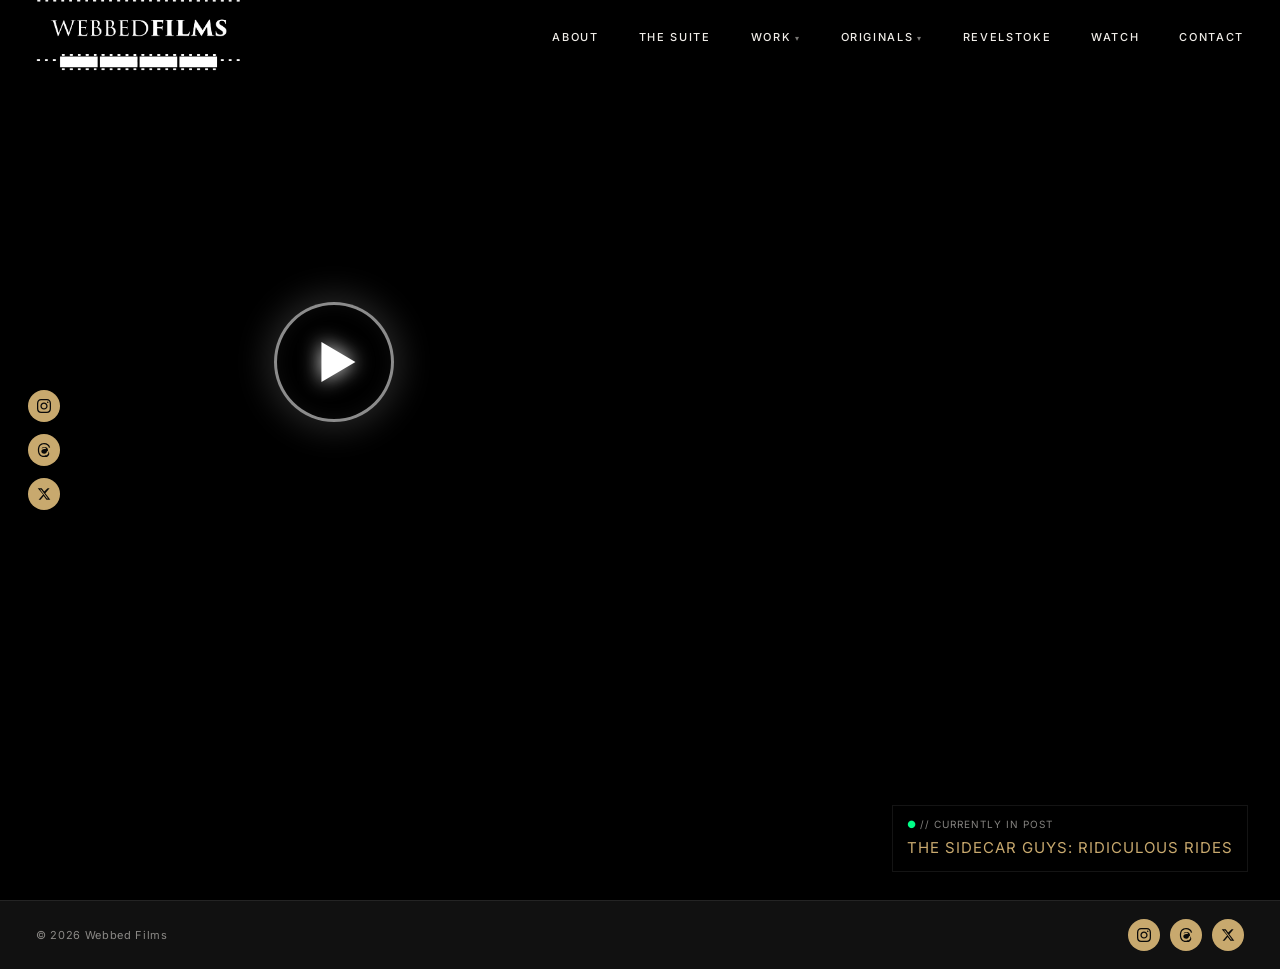
==== index.html @ f8067480 "Add favicon to all pages, restore avif in image fallback chain - Add <link rel="icon"> pointing to l" ====
<!DOCTYPE html>
<html lang="en">
<head>
  <meta charset="UTF-8">
  <link rel="icon" type="image/png" href="assets/images/logo.png">
  <meta name="viewport" content="width=device-width, initial-scale=1.0">
  <title>Webbed Films</title>
  <meta name="description" content="Webbed Films — the editorial, short film, and branded content work of Daniel Webb. Editor, writer, and director based in Kent, UK.">
  <meta property="og:title" content="Webbed Films">
  <meta property="og:description" content="Editor · Writer · Director — the work of Daniel Webb.">
  <meta property="og:image" content="https://www.webbedfilms.com/assets/images/logo.png">
  <meta property="og:url" content="https://www.webbedfilms.com/">
  <meta property="og:type" content="website">
  <link rel="stylesheet" href="css/style.css">
  <link rel="stylesheet" href="css/home.css">
  <style>
    :root {
      --zoom-dur:   1.2s;
      --blink-dur:  1.5s;
      --scanline-alpha: 0.07;
      --vignette-str:   0.60;
    }

    *, *::before, *::after { box-sizing: border-box; margin: 0; padding: 0; }

    html, body {
      width: 100%;
      background: #000;
    }

    /* ── Video sits inside a plain div — we zoom the div, never the video ── */
    #bg-wrapper {
      position: fixed;
      inset: 0;
      /* Always on its own compositing layer from the start */
      transform: translate3d(0, 0, 0);
      will-change: transform;
    }

    #bg-video {
      position: absolute;
      inset: 0;
      width: 100%;
      height: 100%;
      object-fit: cover;
      display: block;
      /* No transform on the video itself — ever */
    }

    /* ── Scanlines ── */
    .scanlines {
      position: fixed; inset: 0;
      background: repeating-linear-gradient(
        to bottom,
        transparent 0px, transparent 2px,
        rgba(0,0,0,var(--scanline-alpha)) 2px,
        rgba(0,0,0,var(--scanline-alpha)) 4px
      );
      pointer-events: none;
      z-index: 10;
    }

    /* ── Vignette ── */
    .vignette {
      position: fixed; inset: 0;
      background: radial-gradient(
        ellipse 80% 80% at 50% 50%,
        transparent 42%,
        rgba(0,0,0,var(--vignette-str)) 100%
      );
      pointer-events: none;
      z-index: 11;
    }

    /* ── Play button ── */
    #play-btn {
      position: fixed;
      z-index: 20;
      left: 50%;
      top: 50%;
      transform: translate(-50%, -50%);
      width: 120px;
      height: 120px;
      border-radius: 50%;
      border: 3px solid rgba(255, 255, 255, 0.55);
      background: rgba(0, 0, 0, 0.20);
      color: #fff;
      font-size: 44px;
      padding-left: 6px; /* optical centre for ▶ */
      display: flex;
      align-items: center;
      justify-content: center;
      cursor: pointer;
      transition:
        background   0.35s ease,
        border-color 0.35s ease,
        box-shadow   0.35s ease,
        transform    0.35s ease,
        opacity      0.3s  ease;
      box-shadow:
        0 0 32px 8px rgba(255,255,255,0.14),
        inset 0 0 20px rgba(255,255,255,0.05);
      text-shadow: 0 0 20px rgba(255,255,255,0.9);
    }

    #play-btn:hover {
      background: rgba(255,255,255,0.14);
      border-color: rgba(255,255,255,0.90);
      box-shadow:
        0 0 60px 20px rgba(255,255,255,0.28),
        inset 0 0 36px rgba(255,255,255,0.1);
      transform: translate(-50%, -50%) scale(1.08);
      text-shadow: 0 0 36px rgba(255,255,255,1);
    }

    @media (max-width: 768px) {
      #play-btn { width: 90px; height: 90px; font-size: 34px; }
    }

    /* ── Reel overlay ── */
    #reel-overlay {
      position: fixed; inset: 0;
      background: #000;
      z-index: 500;
      display: flex;
      align-items: center;
      justify-content: center;
      opacity: 0;
      pointer-events: none;
      transition: opacity 0.45s ease;
    }

    #reel-overlay.active { opacity: 1; pointer-events: all; }

    #reel { width: 100%; height: 100%; object-fit: contain; }

    /* ── Close button ── */
    #close-btn {
      position: absolute;
      top: 24px; right: 28px;
      width: 44px; height: 44px;
      border: 1px solid rgba(255,255,255,0.25);
      border-radius: 50%;
      background: rgba(0,0,0,0.55);
      color: rgba(255,255,255,0.78);
      font-size: 17px;
      cursor: pointer;
      display: flex;
      align-items: center;
      justify-content: center;
      padding: 0;
      opacity: 0;
      transition: opacity 0.55s ease 0.5s, background 0.2s ease, border-color 0.2s ease;
      z-index: 501;
    }

    #reel-overlay.active #close-btn { opacity: 1; }

    #close-btn:hover {
      background: rgba(255,255,255,0.12);
      border-color: rgba(255,255,255,0.55);
      color: #fff;
    }

  </style>
</head>
<body>

  <!-- Header -->
  <header id="site-header">
    <a href="index.html" class="logo-link">
      <!-- DROP logo.png INTO assets/images/ -->
      <img src="assets/images/logo.png" alt="Webbed Films" class="logo" onerror="this.style.display='none'">
    </a>
    <nav class="main-nav" aria-label="Main navigation">
      <ul>
        <li><a href="about.html">About</a></li>
        <li><a href="the-suite.html">The Suite</a></li>
        <li class="has-dropdown">
          <a href="work.html">Work</a>
          <ul class="dropdown">
            <li><a href="documentary.html">Documentary</a></li>
            <li><a href="corporate.html">Corporate</a></li>
            <li><a href="features.html">Features</a></li>
            <li><a href="shorts.html">Shorts</a></li>
          </ul>
        </li>
        <li class="has-dropdown">
          <a href="webbed-films.html">Originals</a>
          <ul class="dropdown">
            <li><a href="webbed-films/rosemary.html">The Rite of Rosemary</a></li>
            <li><a href="webbed-films/ngs.html">NGS</a></li>
            <li><a href="webbed-films/blackout.html">Blackout</a></li>
            <li><a href="webbed-films/christmas-claret.html">A Christmas Claret</a></li>
          </ul>
        </li>
        <li><a href="https://www.revelstokefilms.com" target="_blank" rel="noopener noreferrer">Revelstoke</a></li>
        <li><a href="https://watch.webbedfilms.com" target="_blank" rel="noopener noreferrer">Watch</a></li>
        <li><a href="contact.html">Contact</a></li>
      </ul>
    </nav>
    <button class="hamburger" id="hamburger" aria-label="Open menu" aria-expanded="false">
      <span></span><span></span><span></span>
    </button>
  </header>

  <!-- Mobile nav overlay -->
  <div class="mobile-nav" id="mobile-nav" role="dialog" aria-label="Navigation menu">
    <button class="mobile-nav-close" id="mobile-nav-close" aria-label="Close menu">&#x2715;</button>
    <ul>
      <li><a href="about.html">About</a></li>
      <li><a href="the-suite.html">The Suite</a></li>
      <li><a href="work.html">Work</a></li>
      <li><a href="documentary.html">Documentary</a></li>
      <li><a href="corporate.html">Corporate</a></li>
      <li><a href="features.html">Features</a></li>
      <li><a href="shorts.html">Shorts</a></li>
      <li><span class="mobile-nav-section">Originals</span></li>
      <li><a href="webbed-films/rosemary.html">The Rite of Rosemary</a></li>
      <li><a href="webbed-films/ngs.html">NGS</a></li>
      <li><a href="webbed-films/blackout.html">Blackout</a></li>
      <li><a href="webbed-films/christmas-claret.html">A Christmas Claret</a></li>
      <li><a href="https://www.revelstokefilms.com" target="_blank" rel="noopener noreferrer">Revelstoke</a></li>
        <li><a href="https://watch.webbedfilms.com" target="_blank" rel="noopener noreferrer">Watch</a></li>
      <li><a href="contact.html">Contact</a></li>
    </ul>
  </div>

  <!-- Social sidebar -->
  <aside class="social-sidebar" aria-label="Social media links">
    <a href="https://www.instagram.com/webbedfilms/" target="_blank" rel="noopener noreferrer" aria-label="Instagram">
      <svg xmlns="http://www.w3.org/2000/svg" viewBox="0 0 24 24" fill="currentColor" aria-hidden="true">
        <path d="M12 2.163c3.204 0 3.584.012 4.85.07 3.252.148 4.771 1.691 4.919 4.919.058 1.265.069 1.645.069 4.849 0 3.205-.012 3.584-.069 4.849-.149 3.225-1.664 4.771-4.919 4.919-1.266.058-1.644.07-4.85.07-3.204 0-3.584-.012-4.849-.07-3.26-.149-4.771-1.699-4.919-4.92-.058-1.265-.07-1.644-.07-4.849 0-3.204.013-3.583.07-4.849.149-3.227 1.664-4.771 4.919-4.919 1.266-.057 1.645-.069 4.849-.069zm0-2.163c-3.259 0-3.667.014-4.947.072-4.358.2-6.78 2.618-6.98 6.98-.059 1.281-.073 1.689-.073 4.948 0 3.259.014 3.668.072 4.948.2 4.358 2.618 6.78 6.98 6.98 1.281.058 1.689.072 4.948.072 3.259 0 3.668-.014 4.948-.072 4.354-.2 6.782-2.618 6.979-6.98.059-1.28.073-1.689.073-4.948 0-3.259-.014-3.667-.072-4.947-.196-4.354-2.617-6.78-6.979-6.98-1.281-.059-1.69-.073-4.949-.073zm0 5.838c-3.403 0-6.162 2.759-6.162 6.162s2.759 6.163 6.162 6.163 6.162-2.759 6.162-6.163c0-3.403-2.759-6.162-6.162-6.162zm0 10.162c-2.209 0-4-1.79-4-4 0-2.209 1.791-4 4-4s4 1.791 4 4c0 2.21-1.791 4-4 4zm6.406-11.845c-.796 0-1.441.645-1.441 1.44s.645 1.44 1.441 1.44c.795 0 1.439-.645 1.439-1.44s-.644-1.44-1.439-1.44z"/>
      </svg>
    </a>
    <a href="https://www.threads.net/@webbedfilms" target="_blank" rel="noopener noreferrer" aria-label="Threads">
      <svg xmlns="http://www.w3.org/2000/svg" viewBox="0 0 24 24" fill="currentColor" aria-hidden="true">
        <path d="M12.186 24h-.007c-3.581-.024-6.334-1.205-8.184-3.509C2.35 18.44 1.5 15.586 1.472 12.01v-.017c.03-3.579.879-6.43 2.525-8.482C5.848 1.205 8.6.024 12.18 0h.014c2.746.02 5.043.725 6.826 2.098 1.677 1.29 2.858 3.13 3.509 5.467l-2.04.569c-1.104-3.96-3.898-5.984-8.304-6.015-2.91.022-5.11.936-6.54 2.717C4.307 6.504 3.616 8.914 3.589 12c.027 3.086.718 5.496 2.057 7.164 1.43 1.783 3.631 2.698 6.54 2.717 2.623-.02 4.358-.631 5.8-2.045 1.647-1.613 1.618-3.593 1.09-4.798-.31-.71-.873-1.3-1.634-1.75-.192 1.352-.622 2.446-1.284 3.272-.886 1.102-2.14 1.704-3.73 1.79-1.202.065-2.361-.218-3.259-.801-1.063-.689-1.685-1.74-1.752-2.964-.065-1.19.408-2.285 1.33-3.082.88-.76 2.119-1.207 3.583-1.291a13.853 13.853 0 0 1 3.02.142c-.126-.742-.375-1.332-.75-1.757-.513-.583-1.31-.879-2.367-.883h-.049c-.846 0-1.994.233-2.721 1.32L7.734 9.258c.598-.863 1.37-1.496 2.299-1.882.977-.405 2.07-.592 3.198-.555 1.865.067 3.305.676 4.28 1.81 1.166 1.35 1.606 3.274 1.255 5.64.024.018.049.035.073.053.57.417 1.073.964 1.466 1.618 1.083 1.798 1.019 4.384-.744 6.107-1.978 1.936-4.29 2.772-7.375 2.951z"/>
      </svg>
    </a>
    <a href="https://x.com/webbedfilms_uk" target="_blank" rel="noopener noreferrer" aria-label="X (Twitter)">
      <svg xmlns="http://www.w3.org/2000/svg" viewBox="0 0 24 24" fill="currentColor" aria-hidden="true">
        <path d="M18.244 2.25h3.308l-7.227 8.26 8.502 11.24H16.17l-4.714-6.231-5.401 6.231H2.744l7.737-8.835L1.254 2.25H8.08l4.253 5.622zm-1.161 17.52h1.833L7.084 4.126H5.117z"/>
      </svg>
    </a>
  </aside>

  <!-- Wrapper div is what gets zoomed — video itself never transforms -->
  <div id="bg-wrapper">
    <video id="bg-video" src="assets/video/Website Background.mp4" autoplay muted loop playsinline></video>
  </div>

  <div class="scanlines"></div>
  <div class="vignette"></div>

  <main>

  <button id="play-btn" title="Play reel">&#9654;</button>

  <div id="reel-overlay">
    <video id="reel" src="assets/video/showreel.mp4" playsinline></video>
    <button id="close-btn" title="Close (Esc)">&#x2715;</button>
  </div>

  <!-- Spacer so footer sits below the 100vh hero (fixed CRT elements stay on-screen) -->
  <div class="hero-spacer"></div>

  <!-- UPDATE PROJECT NAME HERE -->
  <div id="currently-editing" aria-hidden="true">
    <span class="ce-dot">●</span>&thinsp;<span class="ce-label">// CURRENTLY IN POST</span>
    <span class="ce-project">THE SIDECAR GUYS: RIDICULOUS RIDES</span>
  </div>

  </main>

  <!-- Footer -->
  <footer class="site-footer">
    <div class="footer-bottom">
      <span class="footer-copy">&copy; 2026 Webbed Films</span>
      <div class="footer-social">
        <a href="https://www.instagram.com/webbedfilms/" target="_blank" rel="noopener noreferrer" aria-label="Instagram">
          <svg xmlns="http://www.w3.org/2000/svg" viewBox="0 0 24 24" fill="currentColor" aria-hidden="true">
            <path d="M12 2.163c3.204 0 3.584.012 4.85.07 3.252.148 4.771 1.691 4.919 4.919.058 1.265.069 1.645.069 4.849 0 3.205-.012 3.584-.069 4.849-.149 3.225-1.664 4.771-4.919 4.919-1.266.058-1.644.07-4.85.07-3.204 0-3.584-.012-4.849-.07-3.26-.149-4.771-1.699-4.919-4.92-.058-1.265-.07-1.644-.07-4.849 0-3.204.013-3.583.07-4.849.149-3.227 1.664-4.771 4.919-4.919 1.266-.057 1.645-.069 4.849-.069zm0-2.163c-3.259 0-3.667.014-4.947.072-4.358.2-6.78 2.618-6.98 6.98-.059 1.281-.073 1.689-.073 4.948 0 3.259.014 3.668.072 4.948.2 4.358 2.618 6.78 6.98 6.98 1.281.058 1.689.072 4.948.072 3.259 0 3.668-.014 4.948-.072 4.354-.2 6.782-2.618 6.979-6.98.059-1.28.073-1.689.073-4.948 0-3.259-.014-3.667-.072-4.947-.196-4.354-2.617-6.78-6.979-6.98-1.281-.059-1.69-.073-4.949-.073zm0 5.838c-3.403 0-6.162 2.759-6.162 6.162s2.759 6.163 6.162 6.163 6.162-2.759 6.162-6.163c0-3.403-2.759-6.162-6.162-6.162zm0 10.162c-2.209 0-4-1.79-4-4 0-2.209 1.791-4 4-4s4 1.791 4 4c0 2.21-1.791 4-4 4zm6.406-11.845c-.796 0-1.441.645-1.441 1.44s.645 1.44 1.441 1.44c.795 0 1.439-.645 1.439-1.44s-.644-1.44-1.439-1.44z"/>
          </svg>
        </a>
        <a href="https://www.threads.net/@webbedfilms" target="_blank" rel="noopener noreferrer" aria-label="Threads">
          <svg xmlns="http://www.w3.org/2000/svg" viewBox="0 0 24 24" fill="currentColor" aria-hidden="true">
            <path d="M12.186 24h-.007c-3.581-.024-6.334-1.205-8.184-3.509C2.35 18.44 1.5 15.586 1.472 12.01v-.017c.03-3.579.879-6.43 2.525-8.482C5.848 1.205 8.6.024 12.18 0h.014c2.746.02 5.043.725 6.826 2.098 1.677 1.29 2.858 3.13 3.509 5.467l-2.04.569c-1.104-3.96-3.898-5.984-8.304-6.015-2.91.022-5.11.936-6.54 2.717C4.307 6.504 3.616 8.914 3.589 12c.027 3.086.718 5.496 2.057 7.164 1.43 1.783 3.631 2.698 6.54 2.717 2.623-.02 4.358-.631 5.8-2.045 1.647-1.613 1.618-3.593 1.09-4.798-.31-.71-.873-1.3-1.634-1.75-.192 1.352-.622 2.446-1.284 3.272-.886 1.102-2.14 1.704-3.73 1.79-1.202.065-2.361-.218-3.259-.801-1.063-.689-1.685-1.74-1.752-2.964-.065-1.19.408-2.285 1.33-3.082.88-.76 2.119-1.207 3.583-1.291a13.853 13.853 0 0 1 3.02.142c-.126-.742-.375-1.332-.75-1.757-.513-.583-1.31-.879-2.367-.883h-.049c-.846 0-1.994.233-2.721 1.32L7.734 9.258c.598-.863 1.37-1.496 2.299-1.882.977-.405 2.07-.592 3.198-.555 1.865.067 3.305.676 4.28 1.81 1.166 1.35 1.606 3.274 1.255 5.64.024.018.049.035.073.053.57.417 1.073.964 1.466 1.618 1.083 1.798 1.019 4.384-.744 6.107-1.978 1.936-4.29 2.772-7.375 2.951z"/>
          </svg>
        </a>
        <a href="https://x.com/webbedfilms_uk" target="_blank" rel="noopener noreferrer" aria-label="X (Twitter)">
          <svg xmlns="http://www.w3.org/2000/svg" viewBox="0 0 24 24" fill="currentColor" aria-hidden="true">
            <path d="M18.244 2.25h3.308l-7.227 8.26 8.502 11.24H16.17l-4.714-6.231-5.401 6.231H2.744l7.737-8.835L1.254 2.25H8.08l4.253 5.622zm-1.161 17.52h1.833L7.084 4.126H5.117z"/>
          </svg>
        </a>
      </div>
    </div>
  </footer>

  <script src="js/nav.js"></script>
  <script src="js/flourishes.js"></script>
  <script>
    const VIDEO_W = 1920, VIDEO_H = 1080;

    var SCREEN = { x1: 0.128, y1: 0.215, x2: 0.490, y2: 0.590 };

    function getVideoLayout() {
      const vw = window.innerWidth, vh = window.innerHeight;
      const va = VIDEO_W / VIDEO_H, vpa = vw / vh;
      if (vpa >= va) {
        return { renderedW: vw, renderedH: vw / va, offsetX: 0, offsetY: (vh - vw / va) / 2 };
      } else {
        return { renderedW: vh * va, renderedH: vh, offsetX: (vw - vh * va) / 2, offsetY: 0 };
      }
    }

    function getScreenRect() {
      const { renderedW, renderedH, offsetX, offsetY } = getVideoLayout();
      const left   = SCREEN.x1 * renderedW + offsetX;
      const top    = SCREEN.y1 * renderedH + offsetY;
      const right  = SCREEN.x2 * renderedW + offsetX;
      const bottom = SCREEN.y2 * renderedH + offsetY;
      return { left, top, right, bottom,
               width: right - left, height: bottom - top,
               centerX: (left + right) / 2, centerY: (top + bottom) / 2 };
    }

    const playBtn   = document.getElementById('play-btn');

    /* Position play button at the CRT screen centre */
    function positionPlayBtn() {
      var r = getScreenRect();
      playBtn.style.left = r.centerX + 'px';
      playBtn.style.top  = r.centerY + 'px';
    }
    positionPlayBtn();
    window.addEventListener('resize', positionPlayBtn);

    /* ── Zoom targets the wrapper div, not the video element ── */
    const bgWrapper   = document.getElementById('bg-wrapper');
    const reelOverlay = document.getElementById('reel-overlay');
    const reelVideo      = document.getElementById('reel');
    const closeBtn       = document.getElementById('close-btn');

    let state = 'idle';

    function cssMs(v) {
      const raw = getComputedStyle(document.documentElement).getPropertyValue(v).trim();
      return raw.endsWith('ms') ? parseFloat(raw) : parseFloat(raw) * 1000;
    }

    function zoomParams() {
      const r  = getScreenRect();
      const vw = window.innerWidth, vh = window.innerHeight;
      const scale = Math.max(vw / r.width, vh / r.height) * 1.04;
      return {
        scale,
        originX: r.centerX, originY: r.centerY,
        tx: vw / 2 - r.centerX, ty: vh / 2 - r.centerY
      };
    }

    /* ── OPEN ── */
    playBtn.addEventListener('click', function() {
      if (state !== 'idle') return;
      state = 'opening';

      const zoomMs = cssMs('--zoom-dur');

      playBtn.style.opacity   = '0';

      const { scale, originX, originY, tx, ty } = zoomParams();
      bgWrapper.style.transformOrigin = originX + 'px ' + originY + 'px';
      bgWrapper.style.transition = 'transform ' + zoomMs + 'ms cubic-bezier(0.76,0,0.24,1)';
      bgWrapper.style.transform  = 'translate3d(' + tx + 'px,' + ty + 'px,0) scale(' + scale + ')';

      setTimeout(function() {
        reelOverlay.classList.add('active');
        reelVideo.play().catch(function() {});
        state = 'open';
        if (reelOverlay.requestFullscreen) {
          reelOverlay.requestFullscreen().catch(function() {});
        }
      }, zoomMs * 0.68);
    });

    /* ── CLOSE ── */
    function closeReel() {
      if (state !== 'open') return;
      state = 'closing';

      const zoomMs = cssMs('--zoom-dur');

      if (document.fullscreenElement) document.exitFullscreen().catch(function() {});
      reelVideo.pause();
      reelOverlay.classList.remove('active');

      setTimeout(function() {
        bgWrapper.style.transition = 'transform ' + zoomMs + 'ms cubic-bezier(0.76,0,0.24,1)';
        bgWrapper.style.transform  = 'translate3d(0,0,0)';

        setTimeout(function() {
          playBtn.style.opacity   = '';
          reelVideo.currentTime = 0;
          state = 'idle';
        }, zoomMs);

      }, 300);
    }

    closeBtn.addEventListener('click', function(e) { e.stopPropagation(); closeReel(); });
    document.addEventListener('keydown', function(e) { if (e.key === 'Escape') closeReel(); });
    reelOverlay.addEventListener('click', function(e) { if (e.target === reelOverlay) closeReel(); });
    reelVideo.addEventListener('ended', function() { closeReel(); });
    document.addEventListener('fullscreenchange', function() {
      if (!document.fullscreenElement && state === 'open') closeReel();
    });
  </script>

</body>
</html>
---- css/style.css ----
@import url('https://fonts.googleapis.com/css2?family=Cinzel:wght@300;400;700&family=Cormorant+Garamond:ital,wght@0,300;0,400;1,300;1,400&family=Inter:wght@300;400;500&family=Permanent+Marker&display=swap');

:root {
  --bg:           #0a0a0a;
  --text:         #f0ede8;
  --accent:       #c8a96e;
  --color-gold:   #c8a96e;           /* alias used in nav active state */
  --color-muted:  rgba(240, 237, 232, 0.55);
  --font-heading: 'Cinzel', serif;
  --font-display: 'Cormorant Garamond', serif;
  --font-chalk:   'Permanent Marker', cursive;
  --font-ui:      'Inter', sans-serif;
  --header-h:     70px;
}

*, *::before, *::after { box-sizing: border-box; margin: 0; padding: 0; }
button, input, select, textarea { font-family: inherit; }

html {
  width: 100%;
  background: var(--bg);
}

body {
  width: 100%;
  background: transparent;
  color: var(--text);
  font-family: var(--font-ui);
  -webkit-font-smoothing: antialiased;
}

/* ─── HEADER ──────────────────────────────────────────── */

#site-header {
  position: fixed;
  top: 0; left: 0; right: 0;
  height: var(--header-h);
  z-index: 100;
  display: flex;
  align-items: center;
  justify-content: space-between;
  padding: 0 36px;
  background: rgba(0, 0, 0, 0.85);
  backdrop-filter: blur(8px);
  -webkit-backdrop-filter: blur(8px);
}

.logo-link { display: flex; align-items: center; flex-shrink: 0; }
.logo      { max-height: 72px; width: auto; display: block; }

/* ─── NAV ─────────────────────────────────────────────── */

.main-nav {
  display: flex;
  align-items: center;
}

.main-nav ul {
  list-style: none;
  display: flex;
  align-items: center;
  gap: 2.5rem;
}

.main-nav a {
  font-family: var(--font-ui);
  font-size: 11px;
  font-weight: 500;
  text-transform: uppercase;
  letter-spacing: 0.15em;
  color: var(--text);
  text-decoration: none;
  padding-bottom: 2px;
  border-bottom: 2px solid transparent;
  transition: color 0.2s ease, border-color 0.2s ease;
}

.main-nav a:hover { color: var(--accent); }

/* Current page indicator */
.main-nav [aria-current="page"] {
  color: var(--accent);
  border-bottom-color: var(--color-gold);
}

/* Dropdown */
.has-dropdown { position: relative; }

.has-dropdown > a::after {
  content: ' ▾';
  font-size: 8px;
  opacity: 0.5;
}

/* The "Work" parent should never get the active underline — only sub-items */
.has-dropdown > a { border-bottom: none; }

.dropdown {
  position: absolute;
  top: calc(100% + 14px);
  right: 0;
  background: rgba(10, 10, 10, 0.95);
  backdrop-filter: blur(12px);
  -webkit-backdrop-filter: blur(12px);
  border: 1px solid rgba(255, 255, 255, 0.08);
  border-radius: 3px;
  padding: 6px 0;
  min-width: 160px;
  list-style: none;
  opacity: 0;
  visibility: hidden;
  transform: translateY(-6px);
  transition: opacity 0.22s ease, visibility 0.22s ease, transform 0.22s ease;
}

.has-dropdown:hover .dropdown,
.has-dropdown:focus-within .dropdown {
  opacity: 1;
  visibility: visible;
  transform: translateY(0);
}

.dropdown li a {
  display: block;
  padding: 14px 28px;
  font-size: 10px;
  letter-spacing: 0.14em;
  white-space: nowrap;
  border-bottom: none;   /* no underline indicator inside dropdown */
}

.dropdown li a:hover,
.dropdown [aria-current="page"] {
  background: rgba(200, 169, 110, 0.08);
  color: var(--accent);
}

/* Hamburger */
.hamburger {
  display: none;
  flex-direction: column;
  gap: 5px;
  background: none;
  border: none;
  cursor: pointer;
  padding: 6px;
  z-index: 101;
}

.hamburger span {
  display: block;
  width: 22px;
  height: 1.5px;
  background: var(--text);
  transition: background 0.2s ease;
}

.hamburger:hover span { background: var(--accent); }

/* ─── SOCIAL SIDEBAR ──────────────────────────────────── */

.social-sidebar {
  position: fixed;
  left: 28px;
  top: 50%;
  transform: translateY(-50%);
  z-index: 50;
  display: flex;
  flex-direction: column;
  gap: 12px;
}

.social-sidebar a {
  display: flex;
  align-items: center;
  justify-content: center;
  width: 32px;
  height: 32px;
  border-radius: 50%;
  border: none;
  background: var(--color-gold);
  color: #0a0a0a;
  text-decoration: none;
  transition: background 0.2s ease, transform 0.2s ease;
}

.social-sidebar a:hover {
  background: #f0ede8;
  color: #0a0a0a;
  transform: scale(1.15);
}

.social-sidebar svg { width: 14px; height: 14px; display: block; }

/* ─── MOBILE NAV OVERLAY ──────────────────────────────── */

.mobile-nav {
  position: fixed;
  inset: 0;
  z-index: 200;
  background: rgba(10, 10, 10, 0.97);
  display: flex;
  flex-direction: column;
  align-items: center;
  justify-content: center;
  opacity: 0;
  visibility: hidden;
  transition: opacity 0.3s ease, visibility 0.3s ease;
}

.mobile-nav.open {
  opacity: 1;
  visibility: visible;
}

.mobile-nav ul {
  list-style: none;
  display: flex;
  flex-direction: column;
  align-items: center;
  gap: 24px;
}

.mobile-nav a {
  font-family: var(--font-heading);
  font-size: clamp(28px, 6vw, 40px);
  font-weight: 300;
  color: var(--text);
  text-decoration: none;
  letter-spacing: 0.06em;
  transition: color 0.2s ease;
}

.mobile-nav a:hover,
.mobile-nav [aria-current="page"] { color: var(--accent); }

.mobile-nav-close {
  position: absolute;
  top: 22px;
  right: 28px;
  background: none;
  border: none;
  color: var(--text);
  font-size: 22px;
  cursor: pointer;
  padding: 8px;
  line-height: 1;
  transition: color 0.2s ease;
}

.mobile-nav-close:hover { color: var(--accent); }

.mobile-nav-section {
  font-family: var(--font-ui);
  font-size: 9px;
  letter-spacing: 0.3em;
  color: var(--color-gold);
  text-transform: uppercase;
  pointer-events: none;
  opacity: 0.7;
}

/* ─── FOOTER ──────────────────────────────────────────── */

.site-footer {
  width: 100%;
  background: #111;
  border-top: 1px solid rgba(255, 255, 255, 0.08);
  padding: 0;
  display: flex;
  flex-direction: column;
  align-items: stretch;
}

.footer-bottom {
  width: 100%;
  padding: 18px 36px;
  display: flex;
  align-items: center;
  justify-content: space-between;
}

.footer-copy {
  font-size: 11px;
  letter-spacing: 0.06em;
  color: rgba(240, 237, 232, 0.55);
}

.footer-social {
  display: flex;
  align-items: center;
  gap: 10px;
}

.footer-social a {
  display: flex;
  align-items: center;
  justify-content: center;
  width: 32px;
  height: 32px;
  border-radius: 50%;
  border: none;
  background: var(--color-gold);
  color: #0a0a0a;
  text-decoration: none;
  transition: background 0.2s ease, transform 0.2s ease;
}

.footer-social a:hover {
  background: #f0ede8;
  color: #0a0a0a;
  transform: scale(1.15);
}

.footer-social svg { width: 14px; height: 14px; display: block; }

/* ─── INNER PAGE BASE ─────────────────────────────────── */

.page-content {
  padding-top: var(--header-h);
  min-height: 100vh;
  display: flex;
  flex-direction: column;
}

.page-hero {
  flex: 1;
  display: flex;
  align-items: center;
  justify-content: center;
  padding: 60px 40px;
}

.page-title {
  font-family: var(--font-heading);
  font-size: clamp(52px, 8vw, 100px);
  font-weight: 300;
  color: var(--accent);
  letter-spacing: 0.06em;
  text-align: center;
}

/* ─── MOBILE ──────────────────────────────────────────── */

@media (max-width: 768px) {
  .main-nav       { display: none; }
  .hamburger      { display: flex; min-width: 44px; min-height: 44px; align-items: center; justify-content: center; }
  .social-sidebar { display: none; }
  #site-header    { padding: 0 20px; }
  .footer-bottom  { padding: 16px 20px; }
  .footer-social a { width: 44px; height: 44px; }
  .mobile-nav a   { min-height: 44px; display: flex; align-items: center; }
  .mobile-nav-close { min-width: 44px; min-height: 44px; display: flex; align-items: center; justify-content: center; }
}


/* ══════════════════════════════════════════════════════════
   CUSTOM CURSOR
   wf-cursor-active class added by JS on non-touch devices.
══════════════════════════════════════════════════════════ */

@media (hover: hover) {
  .wf-cursor-active * { cursor: none !important; }
}

#cursor-dot {
  position: fixed;
  top: -40px; left: -40px;   /* off-screen until first mousemove */
  width: 8px; height: 8px;
  background: var(--color-gold);
  border-radius: 50%;
  pointer-events: none;
  z-index: 99999;
  transform: translate(-50%, -50%);
  transition: transform 0.1s ease, opacity 0.15s ease;
  will-change: left, top, transform;
}

#cursor-ring {
  position: fixed;
  top: -40px; left: -40px;
  width: 36px; height: 36px;
  border: 1px solid rgba(200, 169, 110, 0.5);
  border-radius: 50%;
  pointer-events: none;
  z-index: 99999;
  transform: translate(-50%, -50%);
  display: flex;
  align-items: center;
  justify-content: center;
  font-family: var(--font-ui);
  font-size: 11px;
  color: var(--color-gold);
  transition: width 0.18s ease, height 0.18s ease,
              border-color 0.18s ease, opacity 0.18s ease;
  will-change: left, top, width, height;
}


/* ══════════════════════════════════════════════════════════
   PAGE TRANSITION OVERLAY
   Injected by JS. Fades in then navigates / fades out on arrive.
══════════════════════════════════════════════════════════ */

#transition-overlay {
  position: fixed;
  inset: 0;
  background: #0a0a0a;
  z-index: 99998;
  opacity: 0;
  pointer-events: none;
  transition: opacity 0.3s ease;
}

#transition-overlay.active {
  opacity: 1;
  pointer-events: all;
}

/* ══════════════════════════════════════════════════════════
   CURRENTLY EDITING STRIP  (homepage only)
   Static HTML in index.html; styled here.
══════════════════════════════════════════════════════════ */

#currently-editing {
  position: fixed;
  bottom: 28px;
  right: 32px;
  z-index: 100;
  font-family: var(--font-ui);
  font-size: 10px;
  letter-spacing: 0.1em;
  line-height: 1.75;
  padding: 10px 14px;
  background: rgba(0, 0, 0, 0.7);
  backdrop-filter: blur(4px);
  -webkit-backdrop-filter: blur(4px);
  border: 1px solid rgba(255, 255, 255, 0.08);
  pointer-events: none;
  user-select: none;
}

.ce-dot {
  color: #00ff88;
  animation: ce-blink 1.2s step-end infinite;
}

.ce-label  { color: var(--color-muted); }

.ce-project {
  display: block;
  color: var(--color-gold);
  margin-top: 1px;
  font-size: 15px;
}

@keyframes ce-blink {
  0%, 49.9% { opacity: 1; }
  50%, 100%  { opacity: 0; }
}

/* ══════════════════════════════════════════════════════════
   SCROLL TIMELINE LINE  (about.html only)
   Injected into .bio-text by JS. Line + animated fill bar.
══════════════════════════════════════════════════════════ */

/* bio-text needs position:relative for the absolute line */
.bio-text { position: relative; overflow: visible; }

.bio-timeline-line {
  position: absolute;
  left: -32px;
  top: 0;
  width: 1px;
  height: 100%;
  background: rgba(255, 255, 255, 0.08);
}

.bio-timeline-fill {
  position: absolute;
  top: 0; left: 0;
  width: 100%;
  height: 0%;
  background: var(--color-gold);
}

@keyframes timeline-pulse {
  0%   { opacity: 1; filter: brightness(1.0); }
  40%  { opacity: 1; filter: brightness(2.5); }
  100% { opacity: 0.55; filter: brightness(1.0); }
}

.bio-timeline-fill.pulse {
  animation: timeline-pulse 0.7s ease-out forwards;
}

/* Hide timeline on narrow viewports where -32px goes off-screen */
@media (max-width: 768px) {
  .bio-timeline-line { display: none; }
}
---- css/home.css ----
/* Homepage-specific overrides */

/* Allow the page to scroll so footer sits below the 100vh hero */
body { overflow-x: hidden; }

/* Spacer that pushes the footer below the fold.
   The CRT elements (bg-wrapper, play-btn, etc.) are all position:fixed
   so they stay on-screen regardless of scroll position. */
.hero-spacer {
  height: 100vh;
  pointer-events: none;
}
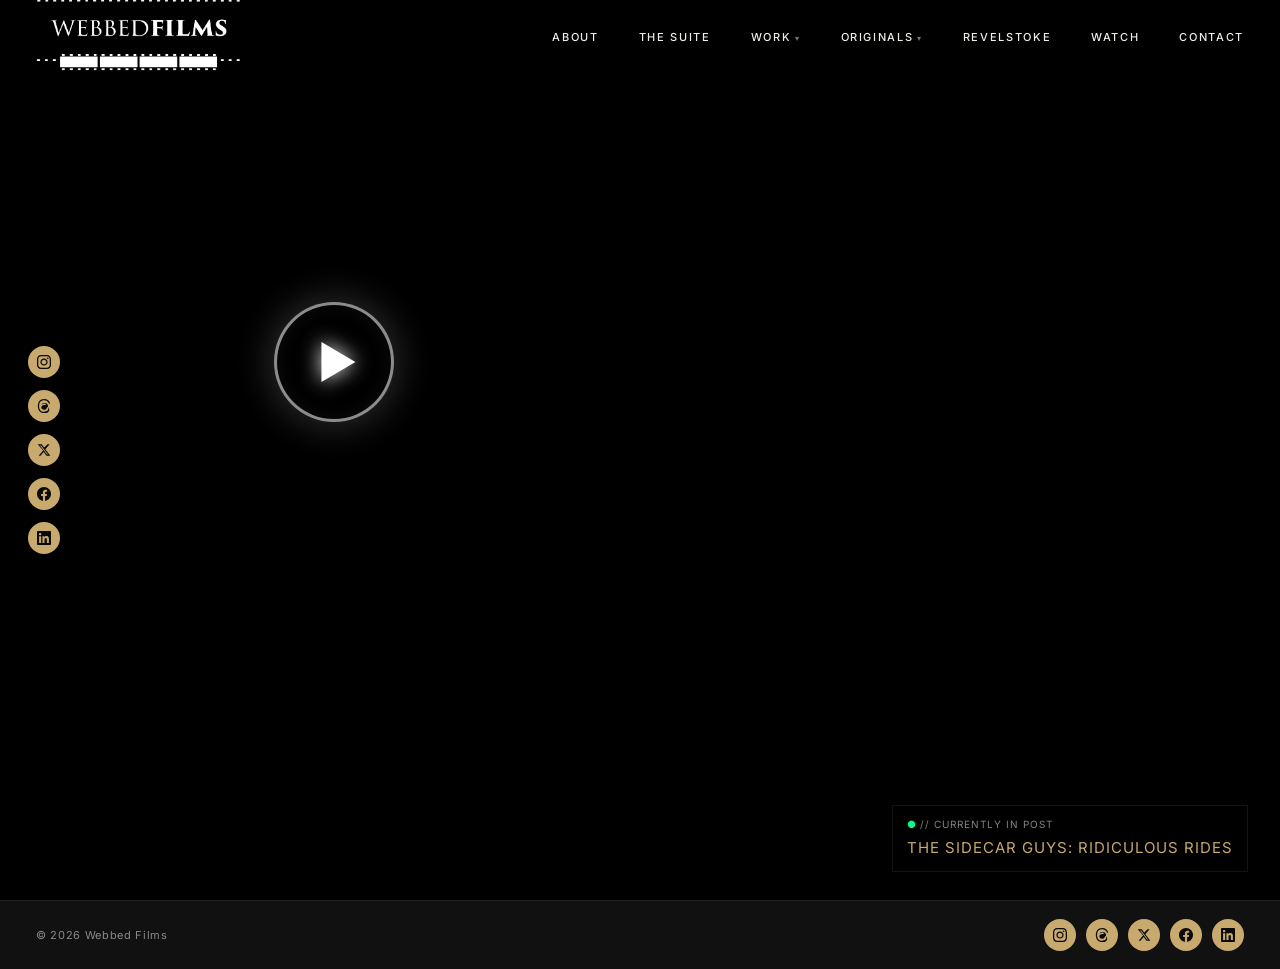
==== commit 3b7d091d: "Deploy: 2026-03-12 09:19:59" ====
--- a/index.html
+++ b/index.html
@@ -243,6 +243,16 @@
         <path d="M18.244 2.25h3.308l-7.227 8.26 8.502 11.24H16.17l-4.714-6.231-5.401 6.231H2.744l7.737-8.835L1.254 2.25H8.08l4.253 5.622zm-1.161 17.52h1.833L7.084 4.126H5.117z"/>
       </svg>
     </a>
+    <a href="https://www.facebook.com/webbedfilms" target="_blank" rel="noopener noreferrer" aria-label="Facebook">
+      <svg xmlns="http://www.w3.org/2000/svg" viewBox="0 0 24 24" fill="currentColor" aria-hidden="true">
+        <path d="M24 12.073c0-6.627-5.373-12-12-12s-12 5.373-12 12c0 5.99 4.388 10.954 10.125 11.854v-8.385H7.078v-3.47h3.047V9.43c0-3.007 1.792-4.669 4.533-4.669 1.312 0 2.686.235 2.686.235v2.953H15.83c-1.491 0-1.956.925-1.956 1.874v2.25h3.328l-.532 3.47h-2.796v8.385C19.612 23.027 24 18.062 24 12.073z"/>
+      </svg>
+    </a>
+    <a href="https://www.linkedin.com/in/danwebb89" target="_blank" rel="noopener noreferrer" aria-label="LinkedIn">
+      <svg xmlns="http://www.w3.org/2000/svg" viewBox="0 0 24 24" fill="currentColor" aria-hidden="true">
+        <path d="M20.447 20.452h-3.554v-5.569c0-1.328-.027-3.037-1.852-3.037-1.853 0-2.136 1.445-2.136 2.939v5.667H9.351V9h3.414v1.561h.046c.477-.9 1.637-1.85 3.37-1.85 3.601 0 4.267 2.37 4.267 5.455v6.286zM5.337 7.433c-1.144 0-2.063-.926-2.063-2.065 0-1.138.92-2.063 2.063-2.063 1.14 0 2.064.925 2.064 2.063 0 1.139-.925 2.065-2.064 2.065zm1.782 13.019H3.555V9h3.564v11.452zM22.225 0H1.771C.792 0 0 .774 0 1.729v20.542C0 23.227.792 24 1.771 24h20.451C23.2 24 24 23.227 24 22.271V1.729C24 .774 23.2 0 22.222 0h.003z"/>
+      </svg>
+    </a>
   </aside>
 
   <!-- Wrapper div is what gets zoomed — video itself never transforms -->
@@ -293,6 +303,16 @@
             <path d="M18.244 2.25h3.308l-7.227 8.26 8.502 11.24H16.17l-4.714-6.231-5.401 6.231H2.744l7.737-8.835L1.254 2.25H8.08l4.253 5.622zm-1.161 17.52h1.833L7.084 4.126H5.117z"/>
           </svg>
         </a>
+        <a href="https://www.facebook.com/webbedfilms" target="_blank" rel="noopener noreferrer" aria-label="Facebook">
+          <svg xmlns="http://www.w3.org/2000/svg" viewBox="0 0 24 24" fill="currentColor" aria-hidden="true">
+            <path d="M24 12.073c0-6.627-5.373-12-12-12s-12 5.373-12 12c0 5.99 4.388 10.954 10.125 11.854v-8.385H7.078v-3.47h3.047V9.43c0-3.007 1.792-4.669 4.533-4.669 1.312 0 2.686.235 2.686.235v2.953H15.83c-1.491 0-1.956.925-1.956 1.874v2.25h3.328l-.532 3.47h-2.796v8.385C19.612 23.027 24 18.062 24 12.073z"/>
+          </svg>
+        </a>
+        <a href="https://www.linkedin.com/in/danwebb89" target="_blank" rel="noopener noreferrer" aria-label="LinkedIn">
+          <svg xmlns="http://www.w3.org/2000/svg" viewBox="0 0 24 24" fill="currentColor" aria-hidden="true">
+            <path d="M20.447 20.452h-3.554v-5.569c0-1.328-.027-3.037-1.852-3.037-1.853 0-2.136 1.445-2.136 2.939v5.667H9.351V9h3.414v1.561h.046c.477-.9 1.637-1.85 3.37-1.85 3.601 0 4.267 2.37 4.267 5.455v6.286zM5.337 7.433c-1.144 0-2.063-.926-2.063-2.065 0-1.138.92-2.063 2.063-2.063 1.14 0 2.064.925 2.064 2.063 0 1.139-.925 2.065-2.064 2.065zm1.782 13.019H3.555V9h3.564v11.452zM22.225 0H1.771C.792 0 0 .774 0 1.729v20.542C0 23.227.792 24 1.771 24h20.451C23.2 24 24 23.227 24 22.271V1.729C24 .774 23.2 0 22.222 0h.003z"/>
+          </svg>
+        </a>
       </div>
     </div>
   </footer>
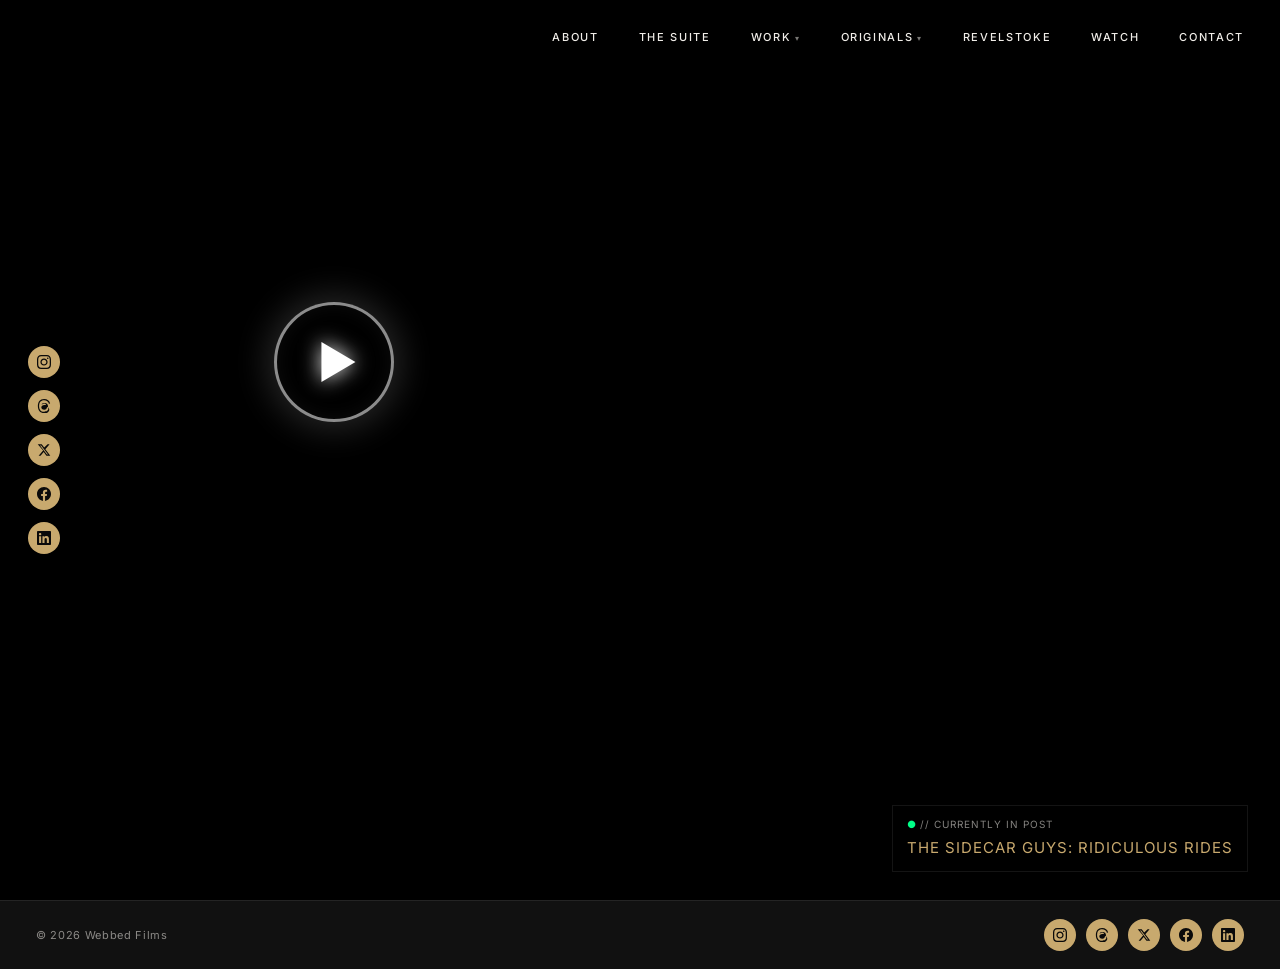
==== commit 54757fc2: "Replace header logo with new Webbed Films logo across all pages Updates the header <img> src from lo" ====
--- a/index.html
+++ b/index.html
@@ -170,7 +170,7 @@
   <header id="site-header">
     <a href="index.html" class="logo-link">
       <!-- DROP logo.png INTO assets/images/ -->
-      <img src="assets/images/logo.png" alt="Webbed Films" class="logo" onerror="this.style.display='none'">
+      <img src="assets/images/logo-new.png" alt="Webbed Films" class="logo" onerror="this.style.display='none'">
     </a>
     <nav class="main-nav" aria-label="Main navigation">
       <ul>
